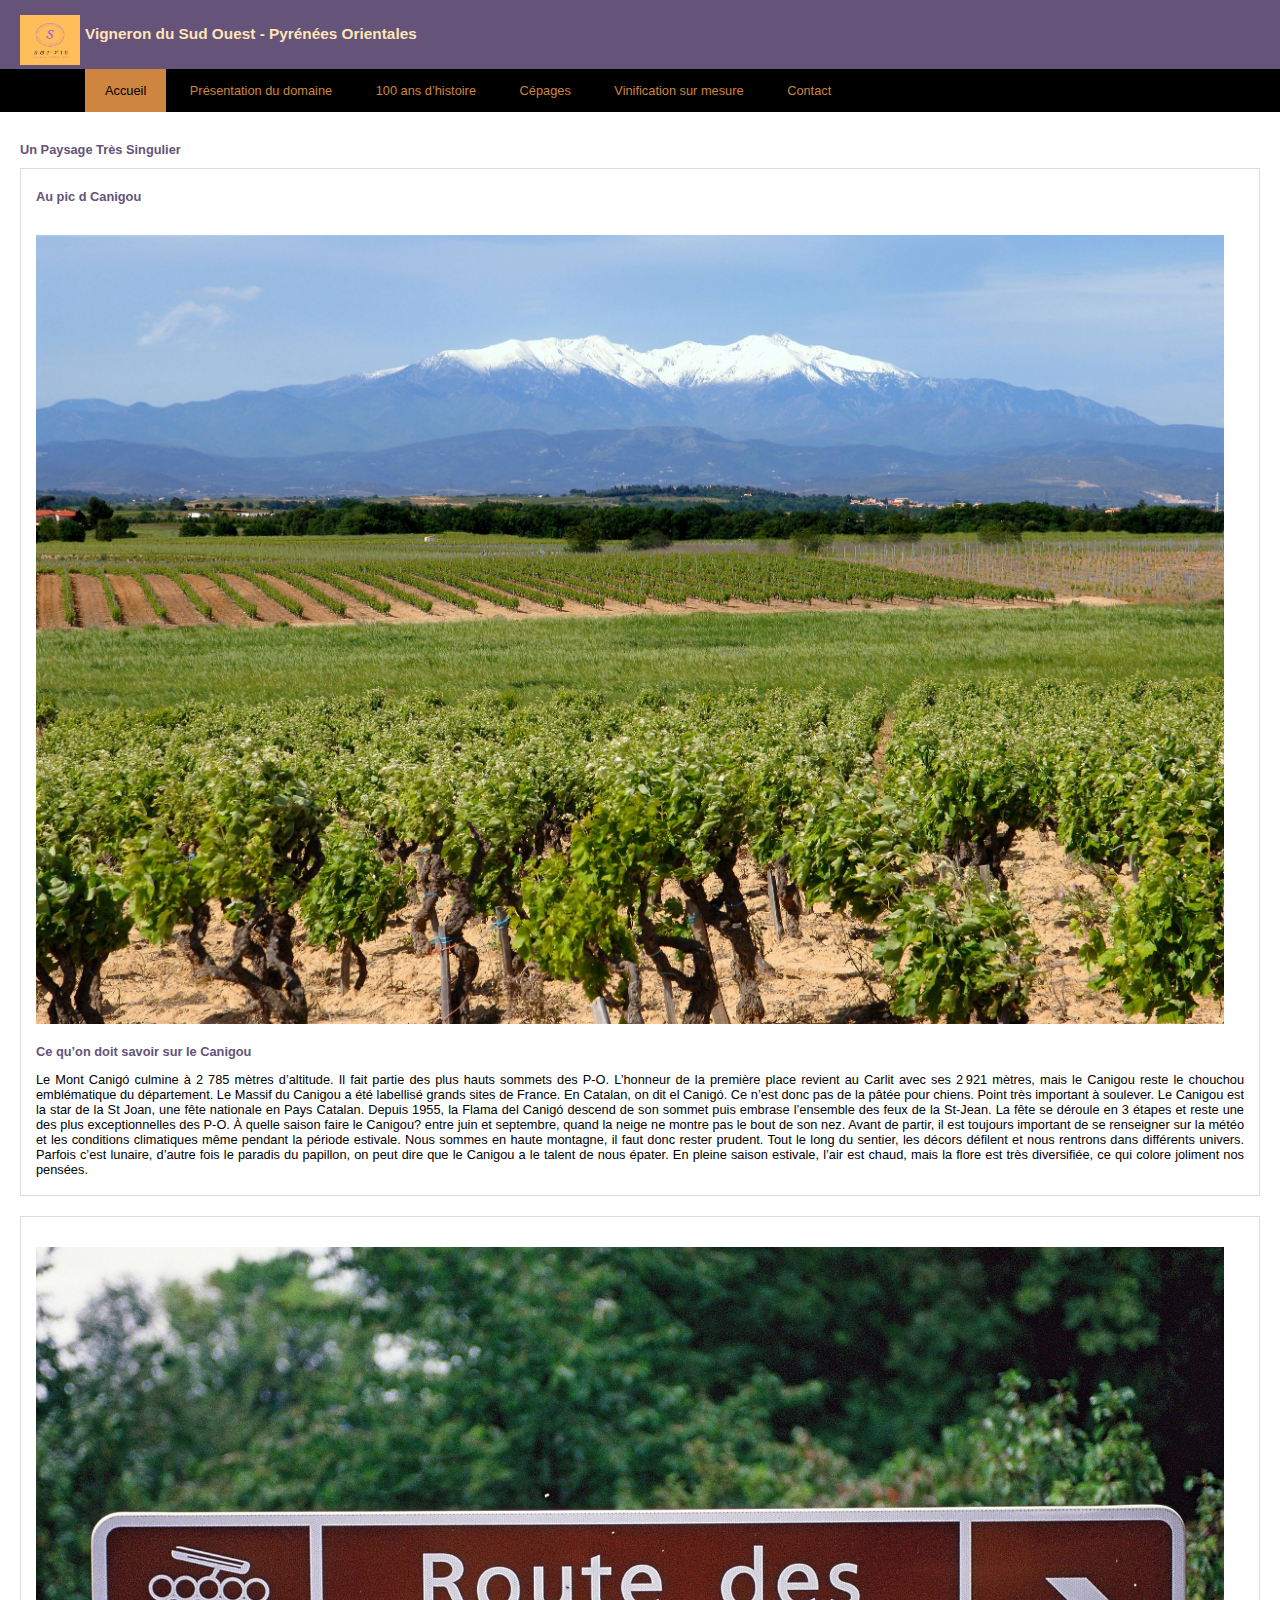
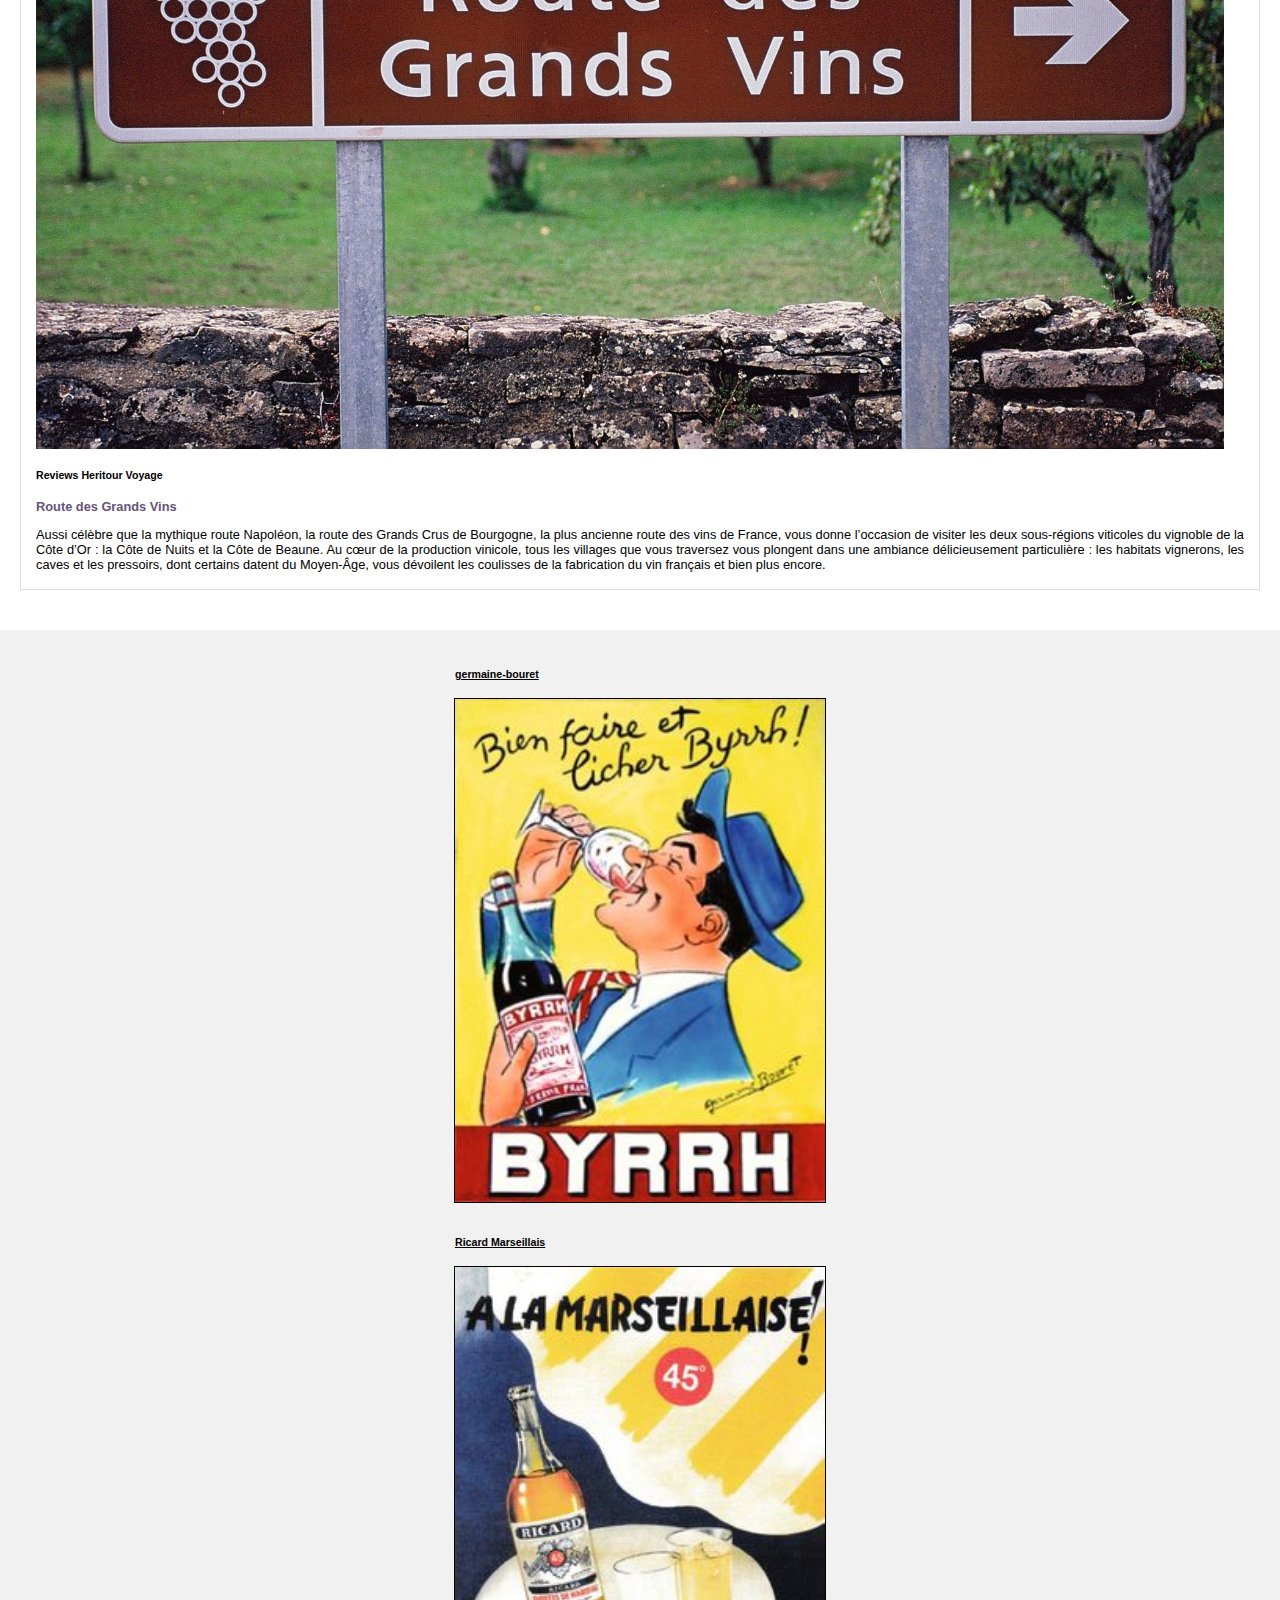
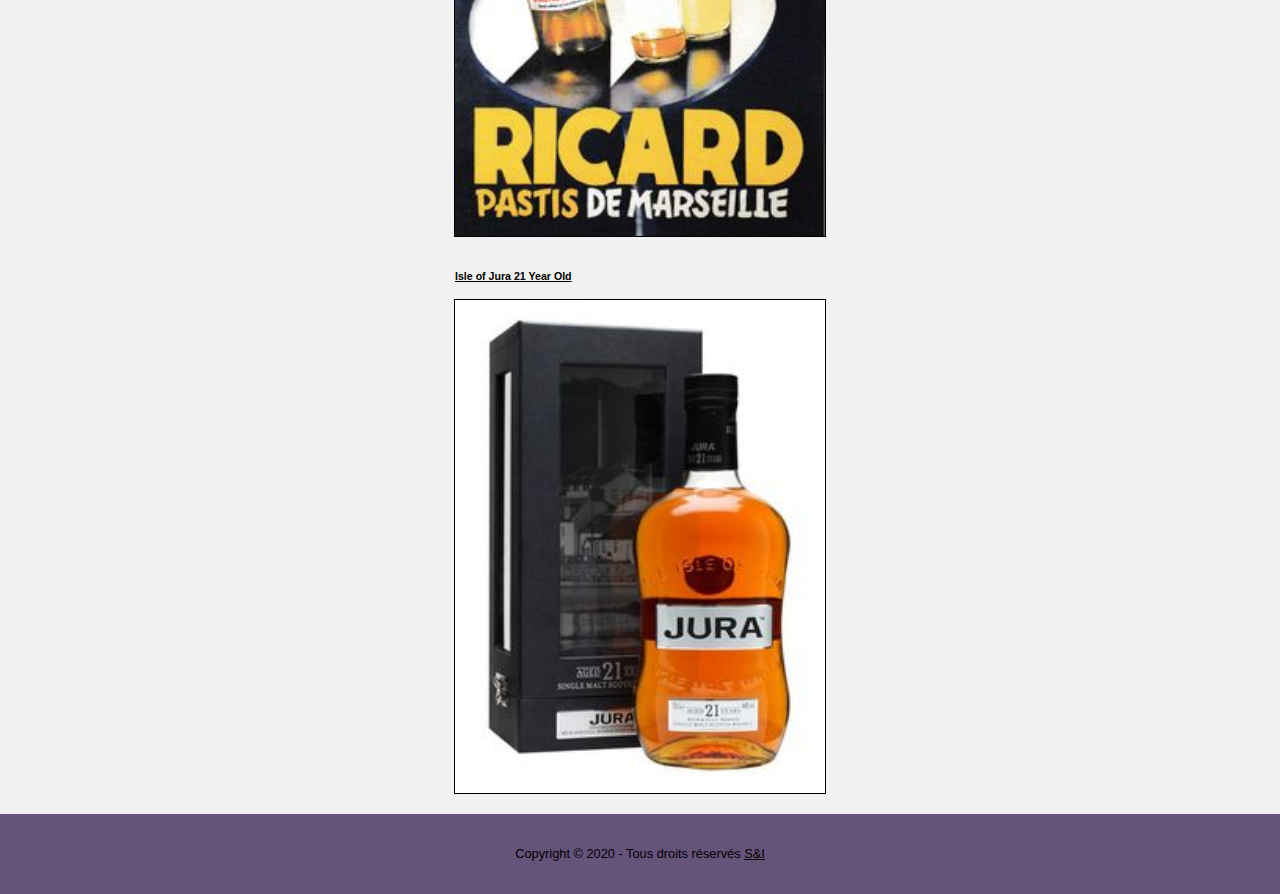
==== index.html @ f39f3b19 "first commit" ====
﻿<!DOCTYPE html>
<html lang="fr">

<head>
  <title>Mas S&amp;I</title>
  <meta charset="UTF-8">
  <meta name="viewport" content="width=device-width, initial-scale=1">
  <link rel="icon" type="Image/gif" href="./images/favicon.png">
  <link href="style.css" rel="stylesheet" />
</head>

<body>

  <header class="header">
    <div class="logo-compagny"><img src="./images/logo.png" alt="Logo Mas S&amp;I"></div>
    <h1>Vigneron du Sud Ouest - Pyrénées Orientales</h1>
  </header>

  <nav>
    <ul>
      <li><a href="index.html" class="active">Accueil</a></li>
      <li><a href="presentation.html">Présentation du domaine</a></li>
      <li><a href="histoire.html">100 ans d’histoire</a></li>
      <li><a href="cepages.html">Cépages</a></li>
      <li><a href="vinification.html">Vinification sur mesure</a></li>
      <li><a href="contact.html">Contact</a></li>
    </ul>
  </nav>

  <main>
    <section>
      <h2>Un Paysage Très Singulier</h2>
      <article>
      <h2>Au pic d Canigou</h2>
      <div class="container-article">
        <div class="image-section"><img src="./images/principale.jpg" alt="principale"></div>
        <h2>Ce qu’on doit savoir sur le Canigou</h2>
        <p>
          Le Mont Canigó culmine à 2 785 mètres d’altitude. Il fait partie des plus hauts sommets des P-O.
          L’honneur de la première place revient au Carlit avec ses 2 921 mètres, mais le Canigou reste le chouchou
          emblématique
          du département. Le Massif du Canigou a été labellisé grands sites de France. En Catalan, on dit el Canigó. Ce
          n’est donc pas
          de la pâtée pour chiens. Point très important à soulever. Le Canigou est la star de la St Joan, une fête
          nationale en
          Pays Catalan. Depuis 1955, la Flama del Canigó descend de son sommet puis embrase l’ensemble des feux de la
          St-Jean.
          La fête se déroule en 3 étapes et reste une des plus exceptionnelles des P-O. À quelle saison faire le Canigou?
          entre juin
          et septembre, quand la neige ne montre pas le bout de son nez. Avant de partir, il est toujours important de se
          renseigner
          sur la météo et les conditions climatiques même pendant la période estivale. Nous sommes en haute montagne, il
          faut donc
          rester prudent.
          Tout le long du sentier, les décors défilent et nous rentrons dans différents univers. Parfois c’est lunaire,
          d’autre fois
          le paradis du papillon, on peut dire que le Canigou a le talent de nous épater. En pleine saison estivale, l’air
          est chaud,
          mais la flore est très diversifiée, ce qui colore joliment nos pensées.
        </p>
        <!--  https://www.kikimagtravel.fr/pyrenees-orientales/randonnees/le-pic-du-canigou/-->
      </div>      
    </article>
    <article> 
      <div class="container-article">
      <div class="image-section"><img src="./images/route-des-vins-france.jpg" alt="route des vins france"></div>
      <h5>Reviews Heritour Voyage</h5>
      <h2>Route des Grands Vins</h2>
      <p>
        Aussi célèbre que la mythique route Napoléon, la route des Grands Crus de Bourgogne, la plus ancienne route des
        vins de France, vous donne l’occasion de visiter les deux sous-régions viticoles du vignoble de la Côte d’Or :
        la Côte de Nuits et la Côte de Beaune. Au cœur de la production vinicole, tous les villages que vous traversez
        vous plongent dans une ambiance délicieusement particulière : les habitats vignerons, les caves et les
        pressoirs, dont certains datent du Moyen-Âge, vous dévoilent les coulisses de la fabrication du vin français et
        bien plus encore.
      </p>
      <!--https://www.voyage.fr/en-immersion/itineraire-le-long-de-la-route-des-grands-crus-entre-culture-et-vignes -->
    </div>      
    </article>
    </section>
  </main>

  <aside>
    <h5><a href="https://www.pinterest.fr/pin/342132902924563056/" target="_blank">germaine-bouret</a></h5>
    <div class="image-side"><img src="./images/byrrh.jpg" alt="byrrh"></div>
    <br>
    <h5><a href="https://www.pinterest.fr/pin/248823948140964321/"
        target="_blank">Ricard Marseillais</a></h5>
    <div class="image-side"><img src="./images/pastis.jpg" alt="pastis"></div>
    <br>
    <h5><a href="https://www.pinterest.fr/pin/522769469246603830/" target="_blank">Isle of Jura 21 Year Old</a></h5>
    <div class="image-side"><img src="./images/whisky.jpg" alt="whisky"></div>
  </aside>

  <footer>
    <p>Copyright &copy; 2020 - Tous droits réservés <a href="index.html" title="Mas S&amp;I"> S&I </a></p>
  </footer>

</body>

</html>
---- style.css ----
﻿/** la sopurces des images sont accompagneés avec des liens pour renvoyer à la source de provenance. 
 ** le logo et favicon est du domaine est de ma création. 
*/

* {
	box-sizing: border-box;
}

body {
	margin: 0;
	font-family: Verdana, sans-serif;
	font-size: 0.8em;
}

header {
	padding: 15px;
	text-align: center;
	background: #65537a;
	color: white;
}

.logo-compagny img {
	float: left;
	width: 70px;
	height: 70px;
	padding-right: 5px;
	padding-left: 5px;
}

a {
	color: #000;
}

p {
	text-align: justify;
	text-decoration: none;
}

h1 {
	text-align: left;
	font-size: 1.2em;
	color: moccasin;
}

h2 {
	text-align: left;
	font-size: 1em;
	color: #65537a;
}

h3 {
	color: olive;
}

nav ul {
	list-style: none;
	background-color: black;
	margin: 0px;
}

nav ul li {
	display: inline-block;
}

nav ul li a {
	display: inline-block;
	padding: 14px 20px;
	color: peru;
	text-decoration: none;
	text-align: center;
}

nav li a:hover {
	background-color: burlywood;
	color: black;
}

.active {
	background-color: peru;
	color: black;
}

aside {
	background-color: #f1f1f1;
	padding: 20px;
}

main {
	background-color: white;
	padding: 20px;
}

aside,
main {
	float: none;
	width: 100%;
}

article {
	margin: 0 0 20px;
	padding: 10px 15px 5px;
	border: 1px solid #ddd;
}

.mas-input {
	padding: 8px;
	display: block;
	border: none;
	border-bottom: 1px solid #ccc;
	width: 100%;
}

.mas-border {
	border: 1px solid #ccc;
}

.mas-section {
	margin-top: 16px;
	margin-bottom: 16px;
}

button {
	background-color: peru;
	border: none;
	color: white;
	margin-top: 10px;
	padding: 15px 32px;
	text-align: center;
	text-decoration: none;
	display: inline-block;
}

label {
	display: block;
	margin: 0;
	padding: 16px 0 10px 0;
}

.image-side img {
	border: 1px solid #000;
	display: block;
	margin-left: auto;
	margin-right: auto;
}

.image-section img {
	width: 100%;
}

.image-article img {
	width: 250px;
	height: 250px;
}

.image-map img {
	width: 100%;
}

.container-article {
	overflow: auto;
}

.container-article img {
	float: left;
	padding: 20px 20px 20px 0px;
}

footer {
	padding: 20px;
	background: #65537a;
	clear: both;
}

footer p {
	text-align: center;
}


/* table */

table {
	border-collapse: collapse;
	width: 100%;
	border: 1px solid black;
}

th,
td {
	text-align: left;
	padding: 8px;
	border: 1px solid black;
}

tr:nth-child(even) {
	background-color: #f2f2f2;
}

th {
	background-color: #aaa;
	color: #000;
}


/*
   Les Media Queries  
*/


/* Media Queries pour Mobile */

@media only screen and (max-width: 480px) {
	nav ul {
		text-align: center;
	}
	nav ul li {
		display: block;
	}
	.logo-compagny img {
		padding-bottom: 5px;
	}
	aside h5 {
		padding-left: 85px;
	}
	.image-side img {
		width: 60%;
	}
}


/* Media Queries pour la resolution Tablets et Ipads */

@media (min-width: 481px) and (max-width: 768px) {
	.logo-compagny img {
		padding-bottom: 20px;
	}
	aside h5 {
		padding-left: 180px;
	}
	.image-side img {
		width: 50%;
	}
	nav ul li {
		display: inline-block;
	}
	nav ul li a {
		padding: 10px 10px 10px 0px;
	}
}


/* Media Queries pour les  Tablets, Ipads,laptop , en mode portrait*/

@media (min-width: 769px) and (max-width: 1024px) {
	.logo-compagny img {
		padding-bottom: 20px;
	}
	aside h5 {
		padding-left: 295px;
	}
	.image-side img {
		width: 40%;
	}
}


/* Media Queries pour lesLaptops et Desktops */

@media (min-width: 1025px) and (max-width: 1280px) {
	.logo-compagny img {
		padding-bottom: 20px;
	}
	aside h5 {
		padding-left: 435px;
	}
	.image-side img {
		width: 30%;
	}
}


/* Media Queries pour les écrans Larges*/

@media (min-width: 1281px) {
	.logo-compagny img {
		float: left;
		width: 90px;
		height: 90px;
		padding-left: 5px;
		padding-bottom: 5px;
	}
	aside {
		float: right;
		width: 20%;
	}
	main {
		float: left;
		width: 80%;
	}
	body {
		font-size: 15px;
		line-height: 1.5;
	}
	button {
		font-size: 15px;
	}
	.mas-input {
		width: 50%;
	}
	.image-side img {
		width: 260px;
		height: 300px;
	}
	.image-section img {
		max-width: 700px;
		max-height: 400px;
	}
	h1 {
		text-align: center;
		color: moccasin;
		font-size: 2em;
	}
	h2 {
		color: #65537a;
		text-align: justify;
		font-size: 1.5em;
  }
  aside h5 {
		padding-left: 35px;
	}
}
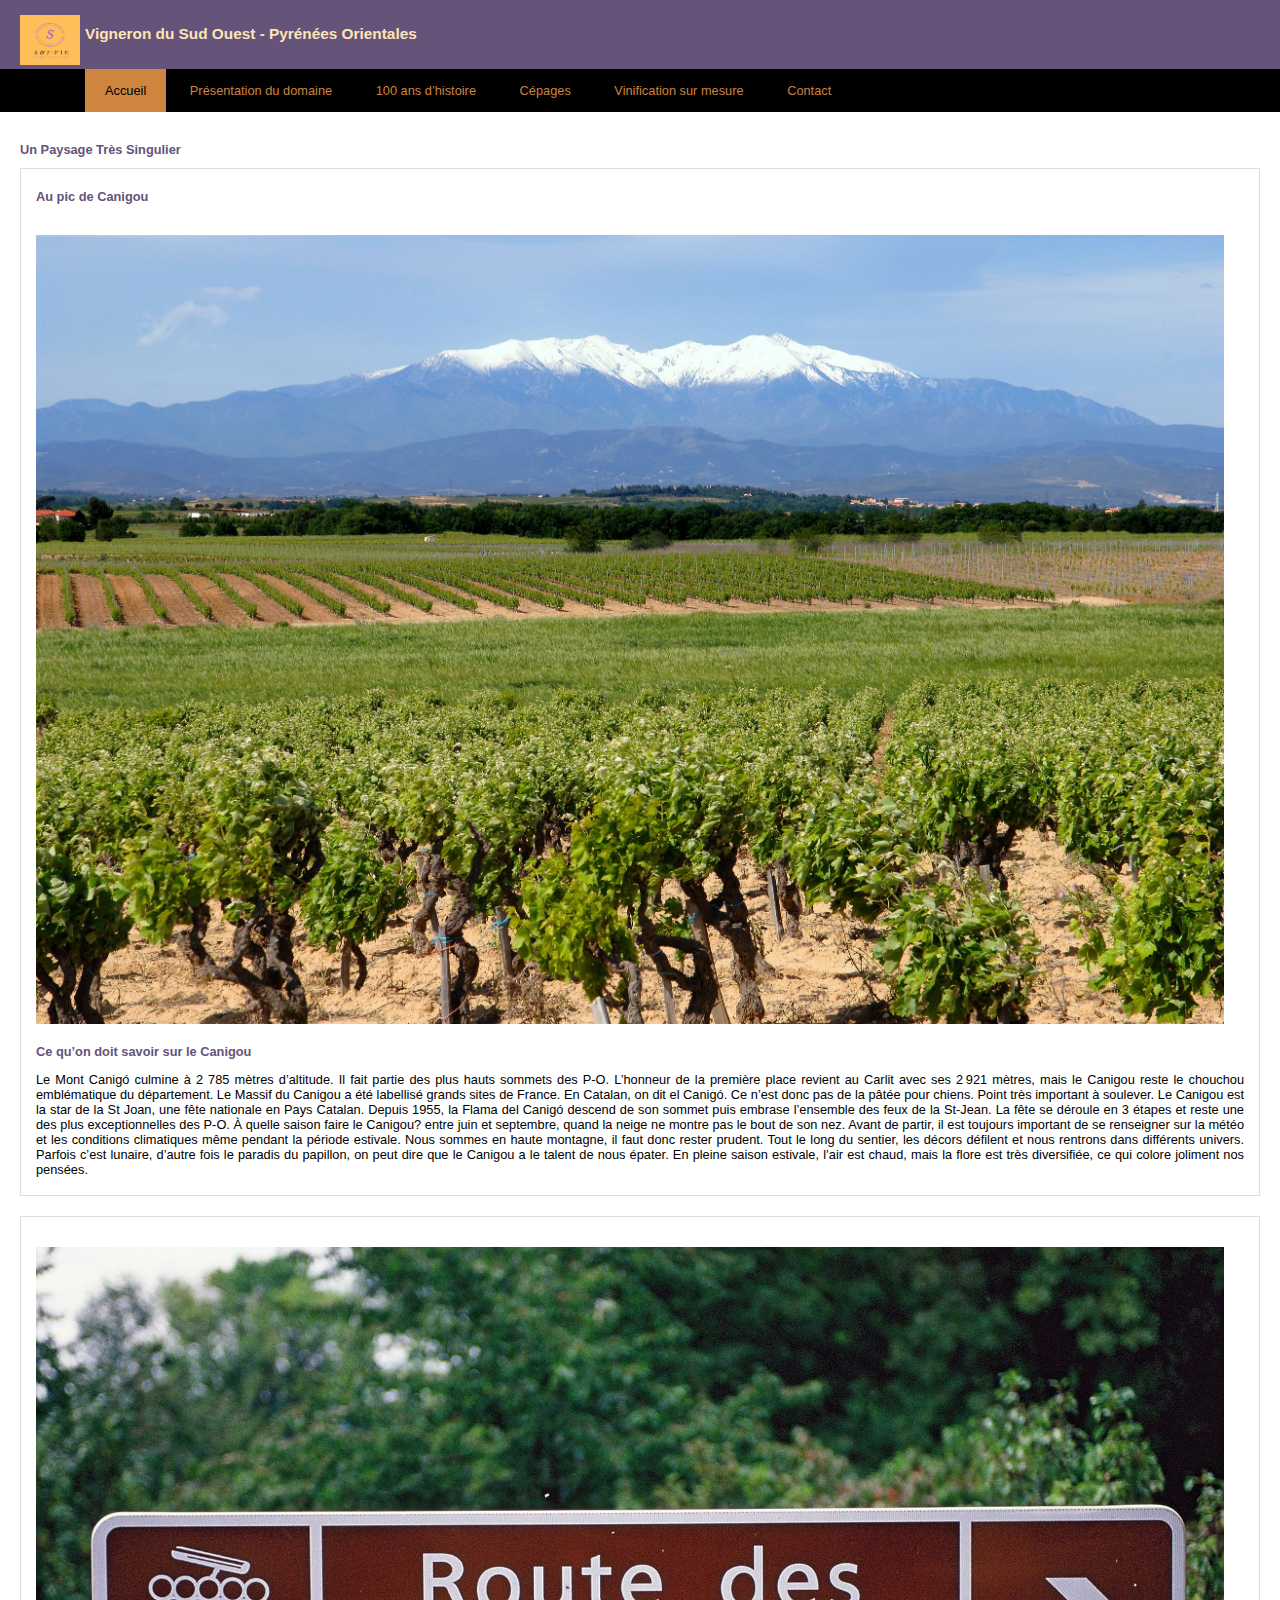
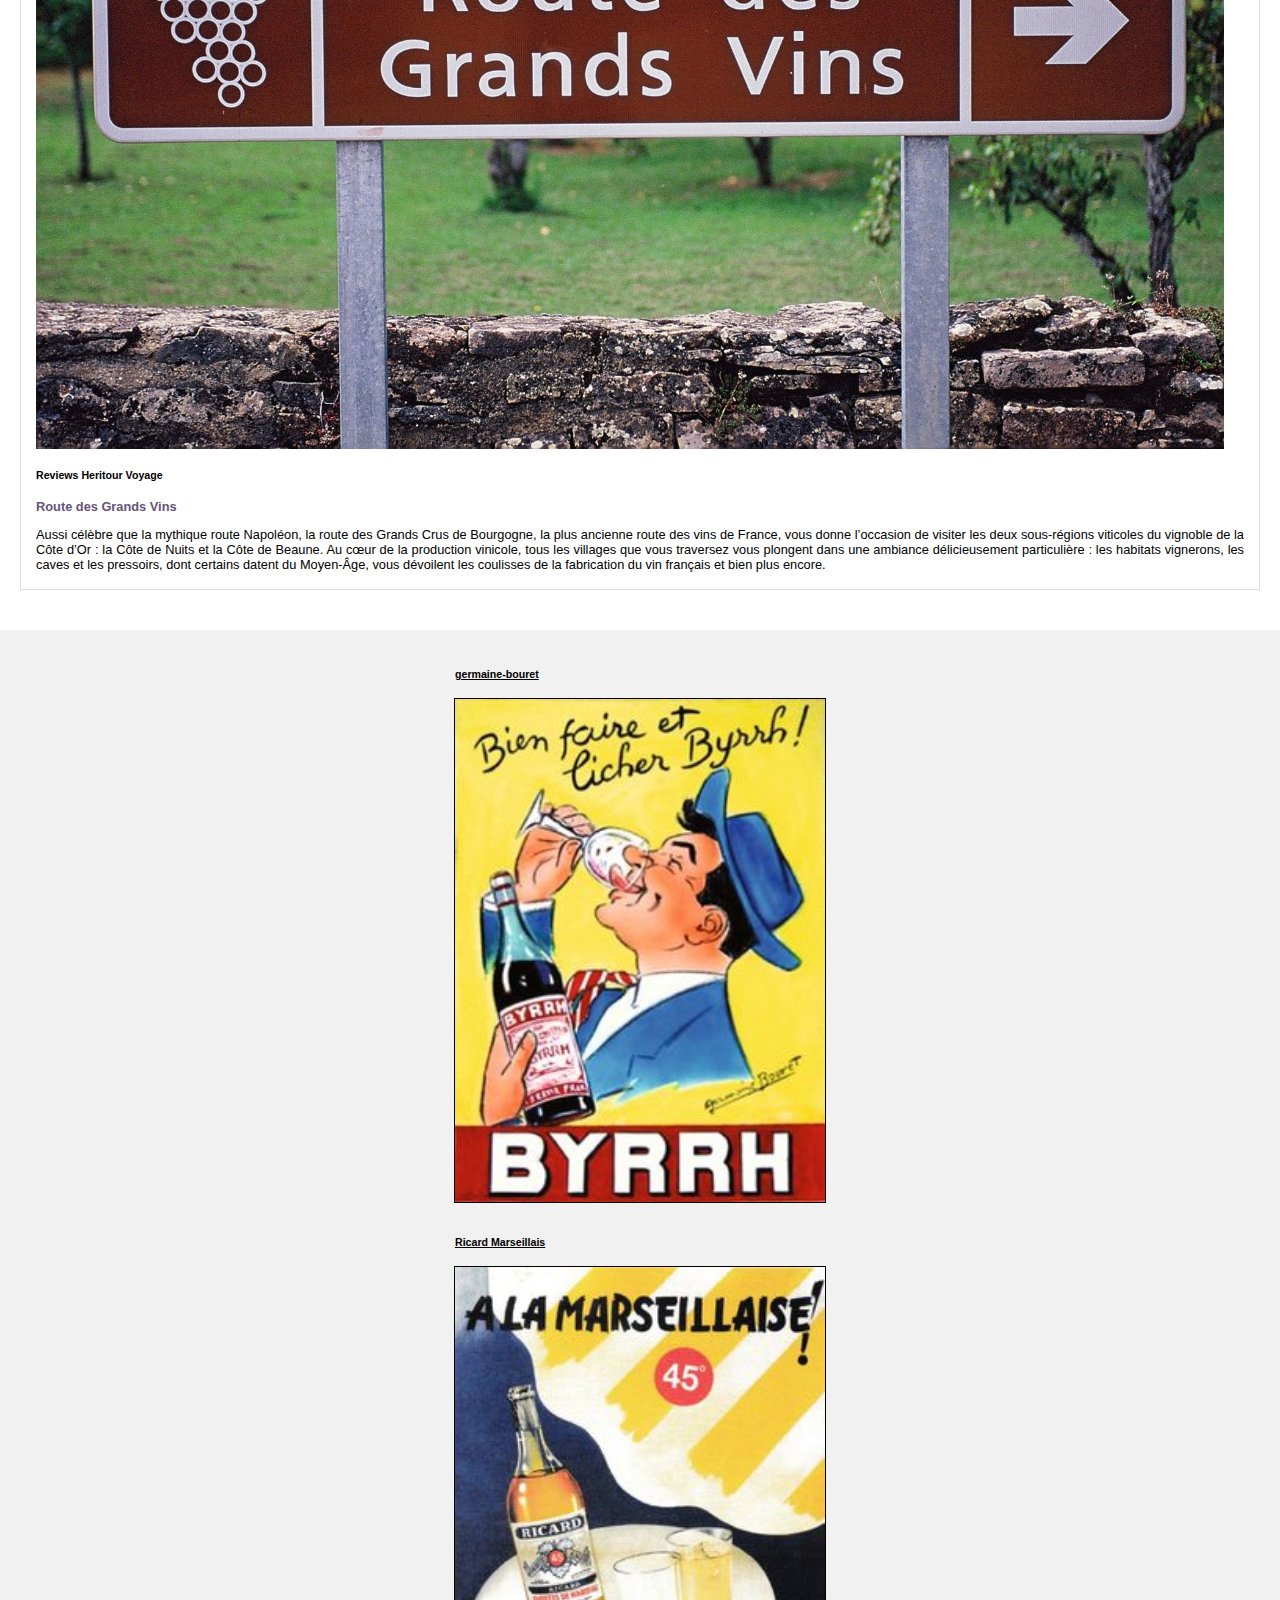
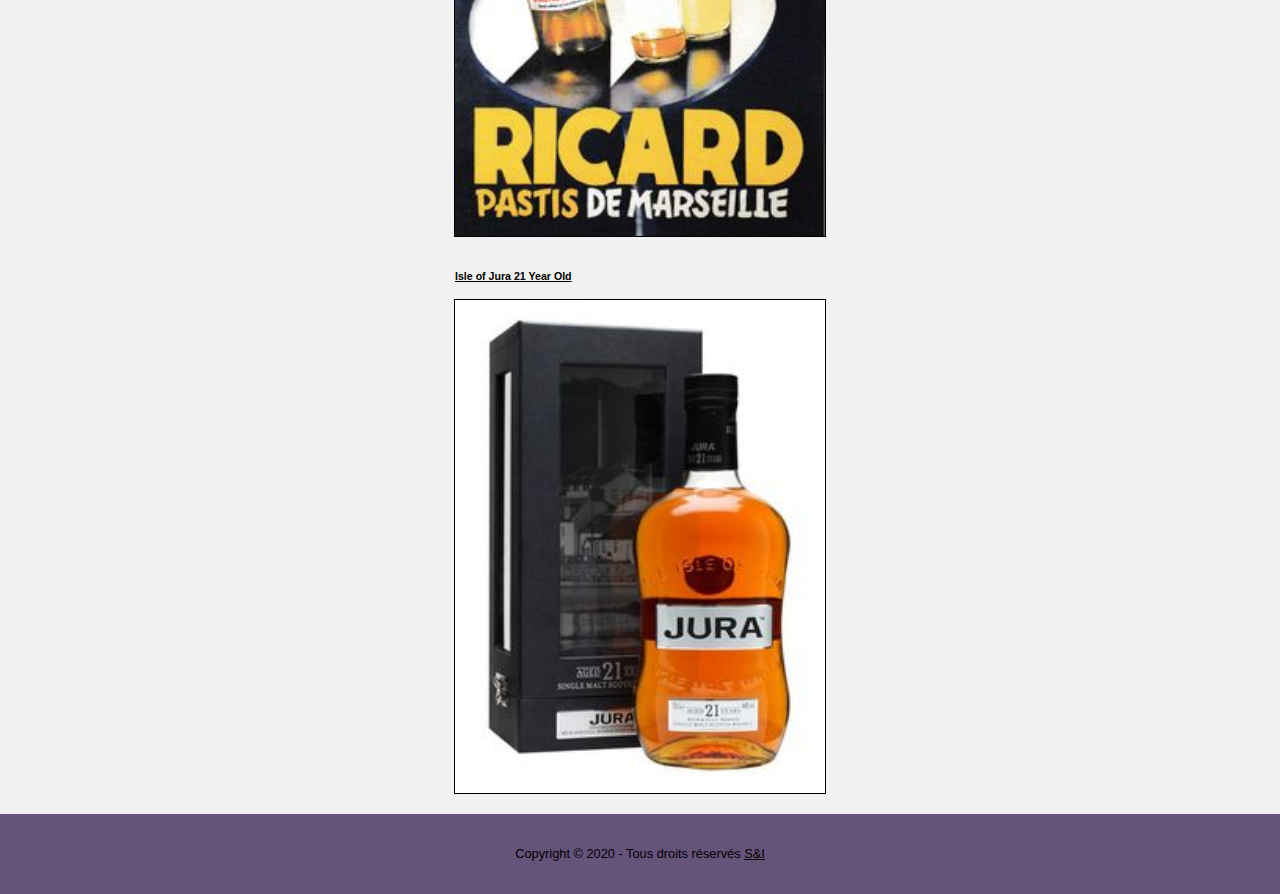
==== commit 7fab53dc: "coorect" ====
--- a/index.html
+++ b/index.html
@@ -31,7 +31,7 @@
     <section>
       <h2>Un Paysage Très Singulier</h2>
       <article>
-      <h2>Au pic d Canigou</h2>
+      <h2>Au pic de Canigou</h2>
       <div class="container-article">
         <div class="image-section"><img src="./images/principale.jpg" alt="principale"></div>
         <h2>Ce qu’on doit savoir sur le Canigou</h2>
